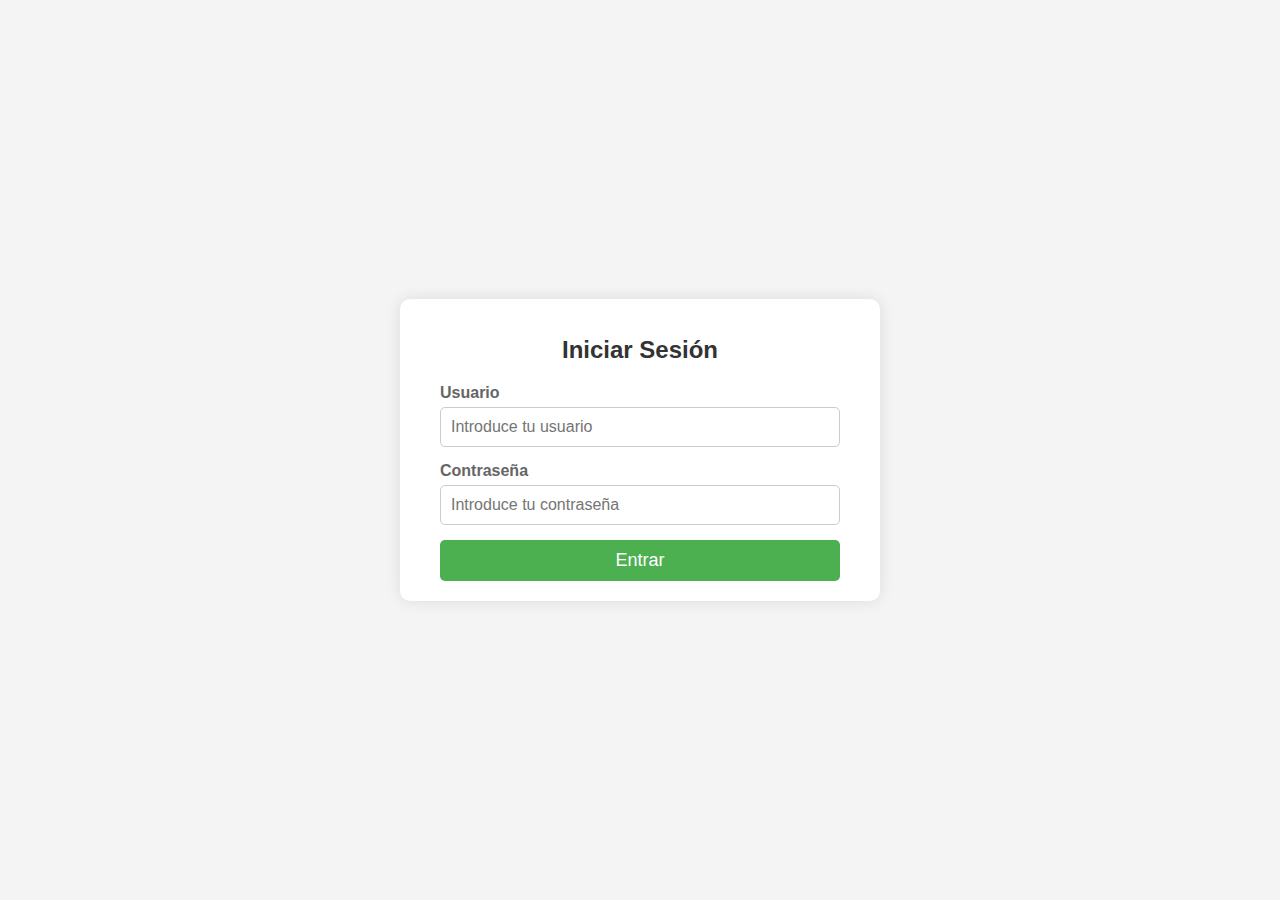
==== index.html @ 5ce33b52 "Primer Commit" ====
<!DOCTYPE html>
<html lang="es">
<head>
    <meta charset="UTF-8">
    <meta name="viewport" content="width=device-width, initial-scale=1.0">
    <link rel="stylesheet" href="css/styles.css">
    <script src="./js/index.js" type="module"></script>
    <title>Bienvenido mi pequeño Pechan!!!!</title>
</head>
<body>
    <div class="login-container">
        <h1>Iniciar Sesión</h1>
        <form>
            <label for="username">Usuario</label>
            <input type="text" id="username" name="username" placeholder="Introduce tu usuario" required>
            
            <label for="password">Contraseña</label>
            <input type="password" id="password" name="password" placeholder="Introduce tu contraseña" required>
            
            <button type="submit">Entrar</button>
        </form>
    </div>
</body>
</html>
---- css/styles.css ----
/* Estilos generales */
body {
    font-family: Arial, sans-serif;
    background-color: #f4f4f4;
    margin: 0;
    display: flex;
    justify-content: center;
    align-items: center;
    height: 100vh;
}

/* Contenedor del formulario de login */
.login-container {
    background-color: #ffffff;
    padding: 20px 40px;
    border-radius: 10px;
    box-shadow: 0px 0px 15px rgba(0, 0, 0, 0.1);
    width: 100%;
    max-width: 400px;
    text-align: center;
}

/* Título del formulario */
.login-container h1 {
    margin-bottom: 20px;
    color: #333333;
    font-size: 24px;
}

/* Etiquetas de los campos */
.login-container label {
    display: block;
    margin-bottom: 5px;
    font-weight: bold;
    color: #666666;
    text-align: left;
}

/* Campos de entrada */
.login-container input[type="text"],
.login-container input[type="password"] {
    width: 100%;
    padding: 10px;
    margin-bottom: 15px;
    border: 1px solid #cccccc;
    border-radius: 5px;
    box-sizing: border-box;
    font-size: 16px;
}

/* Botón de enviar */
.login-container button {
    width: 100%;
    padding: 10px;
    background-color: #4CAF50;
    color: white;
    border: none;
    border-radius: 5px;
    font-size: 18px;
    cursor: pointer;
}

.login-container button:hover {
    background-color: #45a049;
}

/* Estilo para dispositivos móviles */
@media (max-width: 600px) {
    .login-container {
        padding: 15px 30px;
    }
}
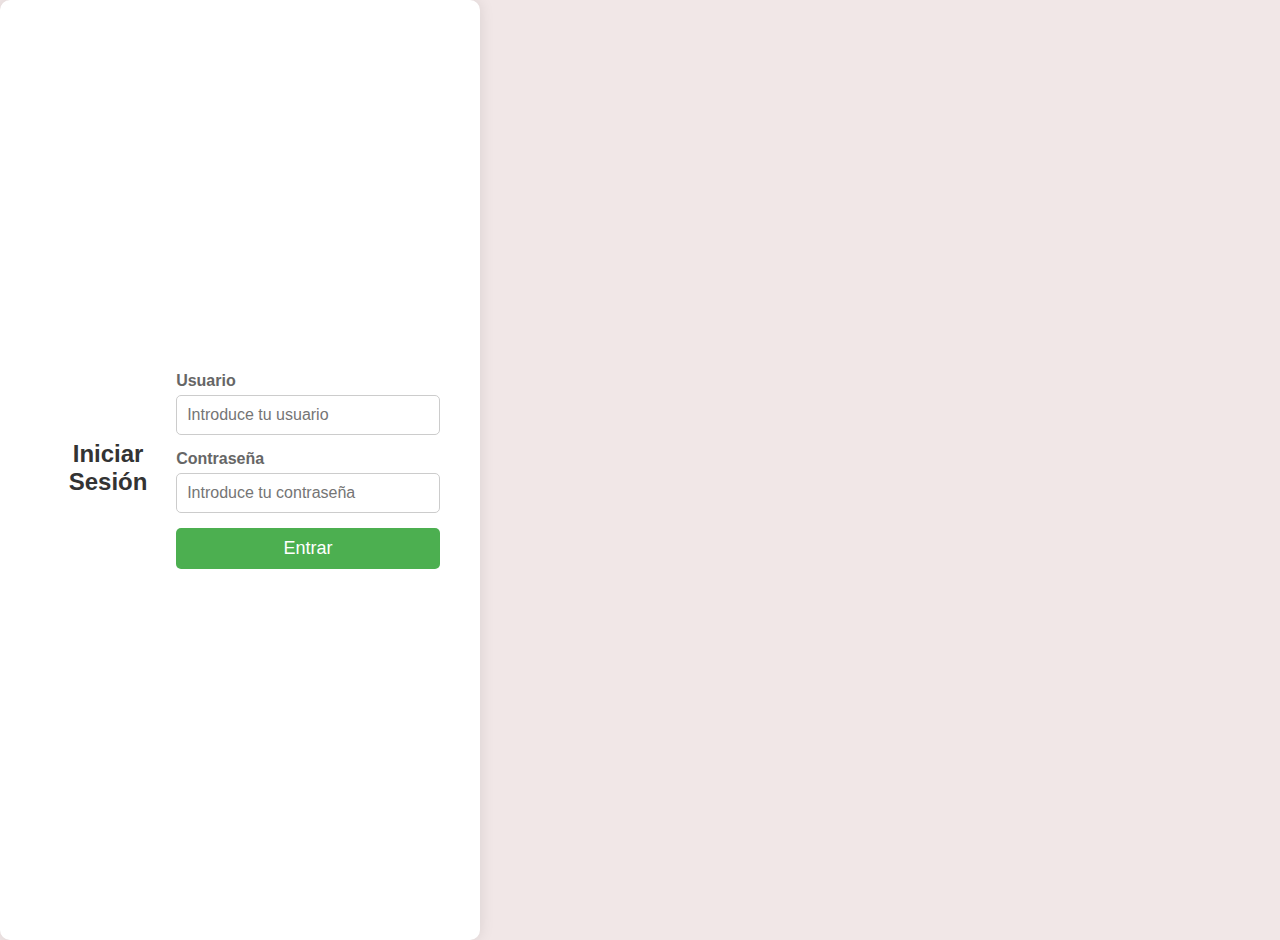
==== commit 9e79cef4: "corrigiendo las funciones async de las diferentes funciones" ====
--- a/index.html
+++ b/index.html
@@ -3,6 +3,7 @@
 <head>
     <meta charset="UTF-8">
     <meta name="viewport" content="width=device-width, initial-scale=1.0">
+    <link rel="icon" href="./assets/images/icon/logo.png" type="image/x-icon">
     <link rel="stylesheet" href="css/styles.css">
     <script src="./js/index.js" type="module"></script>
     <title>Bienvenido mi pequeño Pechan!!!!</title>
--- a/css/styles.css
+++ b/css/styles.css
@@ -1,12 +1,16 @@
 /* Estilos generales */
 body {
     font-family: Arial, sans-serif;
-    background-color: #f4f4f4;
+    background-color: #f1e6e6f8;
     margin: 0;
+    
+}
+.login-container{
     display: flex;
     justify-content: center;
     align-items: center;
     height: 100vh;
+
 }
 
 /* Contenedor del formulario de login */
@@ -70,3 +74,22 @@
         padding: 15px 30px;
     }
 }
+
+
+/*  Contenedor de los Ejercicios del Usuario  */
+
+.contenedor-ejercicio {
+    background-color: hsla(0, 15%, 81%, 0.533);
+    display: inline-block;
+    border-radius: 15px;
+    border: 1.5px solid grey;
+    padding: 0.5rem;
+    margin: 0.5rem;
+    text-align: center;
+
+    img {
+        width: 20%;
+        border: 2px solid red
+    }
+
+}